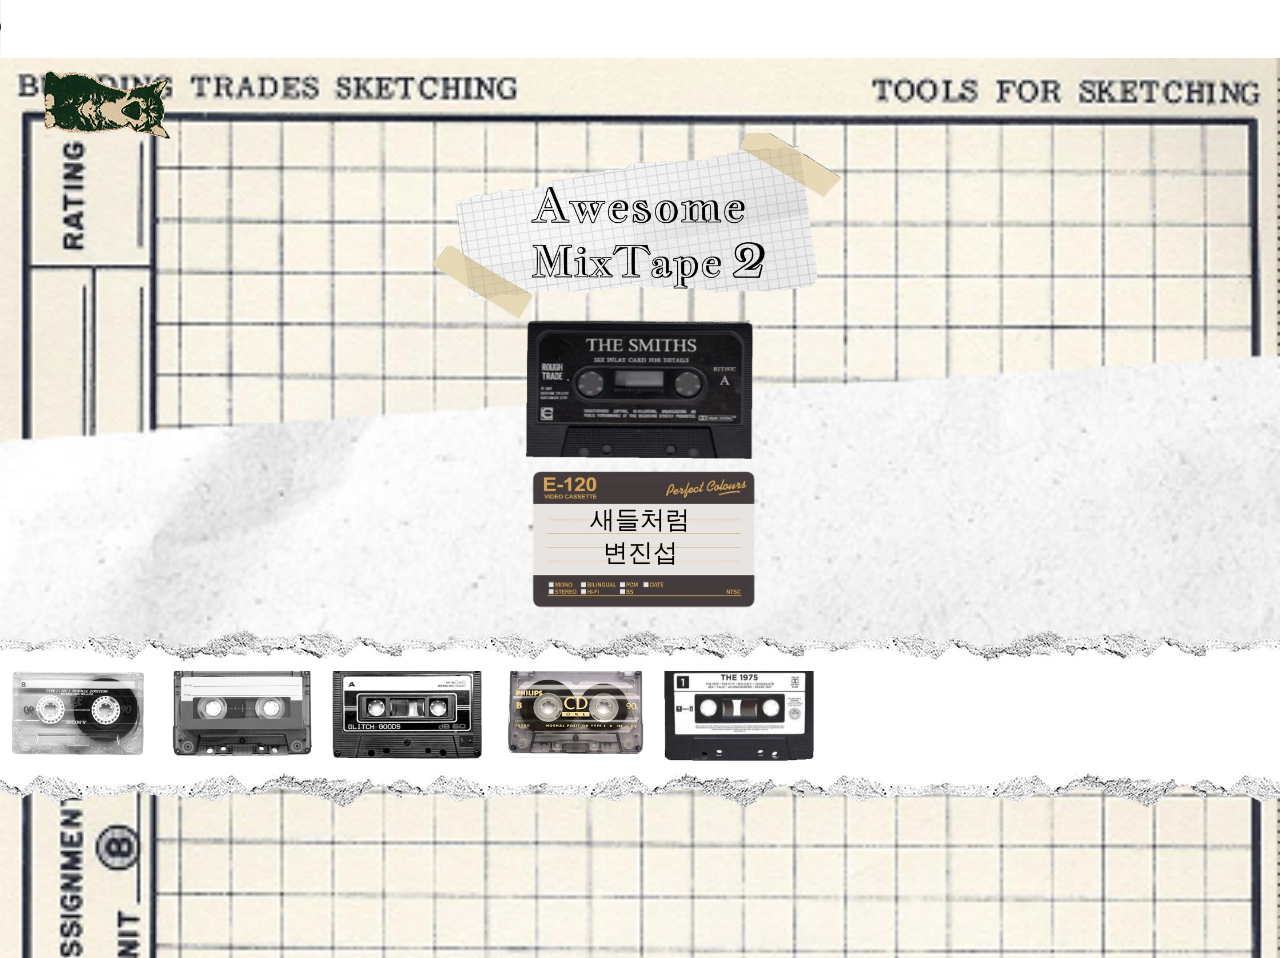
==== index.html @ 59c8685c "fix: playlist.html -> index.html" ====
<!DOCTYPE html>
<html lang="en">
<head>
    <meta charset="UTF-8">
    <meta name="viewport" content="width=device-width, initial-scale=1.0">
    <link rel="stylesheet" href="style.css">
    <title>Awesom MixTape 2</title>
    <script defer src="./script.js"></script>
</head>
<body>
    <audio class="music" src="" controls></audio>
    <main class="container">
        <section class="playlist-board">
            <header class="board-header">
                <div class="Mixtape2"></div>
                <div class="cat-sticker"></div>
            </header>
            <section class="now-playing">
                <section class="tape-set">
                    <article class="track-cassette">
                        <img src="./source/cassete5.png"/>
                    </article>
                    <article class="track-card">
                        <img src="./source/track_card.png"></img>
                        <div class="text-box">
                            <p class="song"></p>
                            <p class="artist"></p>
                        </div>
                    </article>
                </section>
            </section>
            <section class="cassette-strip">
                <ul class="cassette-list">
                    <li class="cassette-item">
                        <img src="./source/cassete1.png"/>
                    </li>
                    <li class="cassette-item">
                        <img src="./source/cassete2.png"/>
                    </li>
                    <li class="cassette-item">
                        <img src="./source/cassete3.png"/>
                    </li>
                    <li class="cassette-item">
                        <img src="./source/cassete4.png"/>
                    </li>
                    <li class="cassette-item">
                        <img src="./source/cassete6.png"/>
                    </li>
                </ul>
            </section>
        </section>
    </main>
</body>
</html>
---- style.css ----
*{
    box-sizing : border-box;
    margin: 0;
    padding: 0;
}

@import url('https://fonts.googleapis.com/css2?family=Just+Another+Hand&family=Noto+Sans+KR:wght@100..900&display=swap');
.just-another-hand-regular {
  font-family: "Just Another Hand", cursive;
  font-weight: 400;
  font-style: normal;
}


/* 땡땡이 배경 */
.container{
    min-height: 100vh;
    background-image: url("./source/black_dot_bg.png");
    background-size: cover;
}

/* 체크무늬 */
.playlist-board{
    background-image: url("./source/black_check_bg.png");
    width: 100vw;
    min-height: 100vh;
    background-size: 100% auto;   /* 가로 100%, 세로 비율 유지 */
    background-repeat: no-repeat;
    background-position: top center;

    padding-top: 75px;

}

.board-header{


}

.Mixtape2{
    background-image: url("./source/title.png");
    width: 100%;
    height: 220px;    
    background-size: contain;
    background-repeat: no-repeat;
    background-position: center;
    margin: 0 auto;
    margin-bottom: 0px;
    position: relative;
    z-index: 1;
}

.cat-sticker{
    position: absolute;
    top: 45px;
    left: 43px;
    width: 129px;
    height: 100px;
    z-index: 2;
    background-image: url("./source/yawn_cat.png");
}

.now-playing{
    margin: 0 auto;
    background-image: url("./source/white_paper_2.png");
    width: 100%;
    height: 320px;
    background-size: cover;
}


.tape-set{
    position: relative;
    top: -40px;
    
}
.now-playing .track-cassette{
    width: 100vw;
}
.now-playing .track-cassette img{
    display: block;
    margin: 0 auto;
    width: 240px;
    height: 150px;
}

.now-playing .track-card{
    width: 100vw;
}
.now-playing .track-card img{
    display: block;
    margin: 0 auto;
    width: 240px;
    height: 150px;
}

.text-box{
    text-align: center;
    width: 200px;
    margin: 0 auto;
    margin-top: -110px;
}

p {
    font-family: "Just Another Hand", cursive;
    font-weight: 400;
    font-style: normal;
    font-size: 25px;
    white-space: nowrap;
    overflow-x: scroll;
    -ms-overflow-style: none;
}
p::-webkit-scrollbar{
  display:none;
}

.cassette-strip{
    background-image: url("./source//cracked_paper.png");
    height: 186px;
    margin-top: -50px;

    display: flex;
    align-items: center;
}

.cassette-list {
    display: flex;
    overflow-x: auto;
    overflow-y: hidden;
    -ms-overflow-style: none;
    gap: 16px;

    height: 90px;
    padding-bottom: 8px;

    align-items: center;   /* ⭐ 이거 추가 */
}
.cassette-list::-webkit-scrollbar{
  display:none;
}

.cassette-item {
    flex: 0 0 auto;       /* ⭐ shrink 방지 (핵심) */
    width: 150px;
    height: 100px;
}

.cassette-item img {
    width: 100%;
    height: 100%;
    object-fit: contain;
}

ul{
    list-style: none;
}
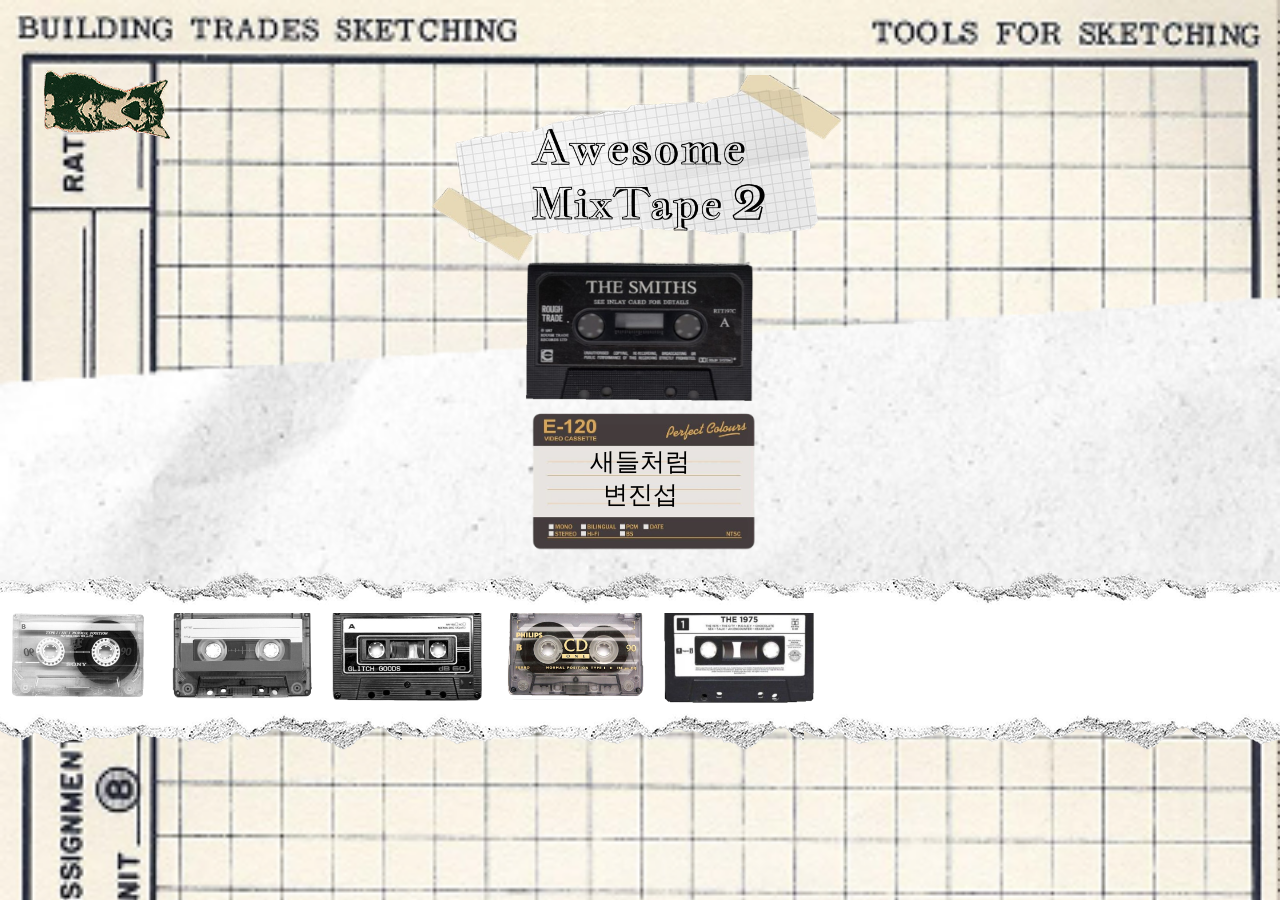
==== commit 36aacf1b: "fix : hide_audio" ====
--- a/index.html
+++ b/index.html
@@ -8,7 +8,7 @@
     <script defer src="./script.js"></script>
 </head>
 <body>
-    <audio class="music" src="" controls></audio>
+    <audio class="music" src="" controls style="display:none"></audio>
     <main class="container">
         <section class="playlist-board">
             <header class="board-header">
